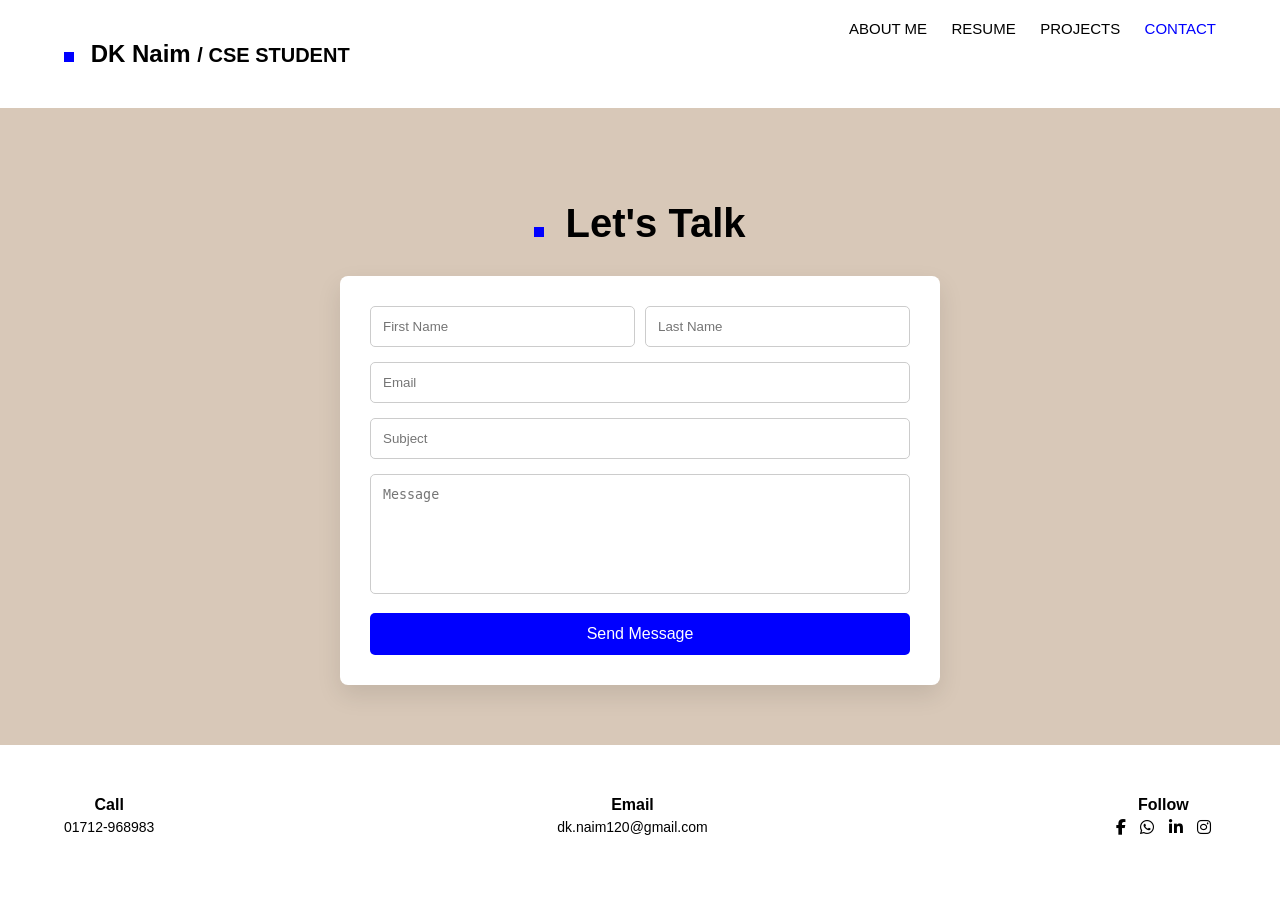
==== contact.html @ bbd06005 "file aded" ====
<!DOCTYPE html>
<html>
<head>
    <title>Contact</title>
    <link rel="stylesheet" href="style.css">

    <!-- Font Awesome (optional) -->
    <link rel="stylesheet" href="https://cdnjs.cloudflare.com/ajax/libs/font-awesome/6.5.0/css/all.min.css">
</head>

<body>

<header>
    <h2><span class="dot"></span> DK Naim <small>/ CSE STUDENT </small></h2>
    <nav>
        <a href="index.html">ABOUT ME</a>
        <a href="resume.html">RESUME</a>
        <a href="projects.html">PROJECTS</a>
        <a class="active" href="contact.html">CONTACT</a>
    </nav>
</header>

<section class="contact-container">

    <h1 class="contact-title"><span class="dot"></span> Let's Talk</h1>

    <div class="contact-box">

        <form action="https://formsubmit.co/dk.naim120@gmail.com" method="POST">
            
            <!-- FormSubmit Settings -->
            <input type="hidden" name="_captcha" value="false">

            <div class="row">
                <input type="text" name="first_name" placeholder="First Name" required>
                <input type="text" name="last_name" placeholder="Last Name" required>
            </div>

            <input type="email" name="email" placeholder="Email" required>
            <input type="text" name="subject" placeholder="Subject">
            <textarea name="message" placeholder="Message" required></textarea>

            <button type="submit">Send Message</button>
        </form>

    </div>

</section>

<footer>
    <div class="footer-box">
        <div>
            <h4>Call</h4>
            <p>01712-968983</p>
        </div>
        <div>
            <h4>Email</h4>
            <p>dk.naim120@gmail.com</p>
        </div>
        <div>
            <h4>Follow</h4>
            <div class="social">
                <a href="https://facebook.com/dk.naim.184536" target="_blank">
        <i class="fab fa-facebook-f"></i>
    </a>

    <a href="https://wa.me/8801712968983" target="_blank">
        <i class="fab fa-whatsapp"></i>
    </a>

    <a href="https://linkedin.com/in/" target="_blank">
        <i class="fab fa-linkedin-in"></i>
    </a>

    <a href="https://instagram.com/dk.naim_120" target="_blank">
        <i class="fab fa-instagram"></i>
    </a>
        </div>
    </div>
</footer>

<script src="script.js"></script>

</body>
</html>
---- style.css ----
* {
    box-sizing: border-box;
}

body {
    margin: 0;
    font-family: 'Segoe UI', sans-serif;
}

/* HEADER */
header {
    display: flex;
    justify-content: space-between;
    padding: 20px 5%;
    background: white;    
}

.dot {
    width: 10px;
    height: 10px;
    background: blue;
    display: inline-block;
    margin-right: 10px;    
}

nav a {
    margin-left: 20px;
    text-decoration: none;
    color: black;
    font-size: 15px;
}

.active {
    color: blue;
}

/* HERO */
.hero {
    display: flex;
    height: 90vh;
    position: relative;
}

/* LEFT */
.left {
    width: 50%;
    background: #d8c8b8;
}

/* CENTER CARD */
.card {
    position: absolute;
    left: 50%;
    top: 50%;
    transform: translate(-50%, -50%);
    width: 260px;
    border-radius: 10px;
    overflow: hidden;
    box-shadow: 0 15px 30px rgba(0,0,0,0.15);
    z-index: 10;
}

/* CARD TOP */
.card-top {
    background: #efe6dd;
    padding: 30px;
    text-align: center;
}

.card-top img {
    width: 120px;
    height: 120px;
    border-radius: 50%;
}

.line {
    width: 40px;
    height: 3px;
    background: blue;
    margin: 10px auto;
}

/* CARD BOTTOM */
.card-bottom {
    background: rgb(250, 250, 250);
    padding: 15px;
    text-align: center;
}

.card-bottom i {
    margin: 0 10px;
    color: black;
}

/* RIGHT CONTENT */
.right {
    position: absolute;
    top: 50%;
    left: 65%;
    transform: translateY(-50%);
    width: 28%;
}

.right h1 {
    font-size: 70px;
    margin: 0;
}

/* 🔥 BUTTON FIX (anchor + button both work করবে) */
.btns a,
.btns button {
    padding: 10px 20px;
    margin-right: 10px;
    border-radius: 20px;
    text-decoration: none;
    display: inline-block;
    border: none;
    cursor: pointer;
}

.blue {
    background: blue;
    color: white;
}

.outline {
    background: blue;
    color: white;
}

/* FOOTER */
footer {
    padding: 30px 5%;
    background: white;
}

/* ❌ আগে ভুল ছিল footer-box → এখন ঠিক করা হলো */
.footer-box {
    display: flex;
    justify-content: space-between;
}

/* CENTER ALIGN */
.footer-box div {
    text-align: center;
}

.footer-box h4 {
    margin-bottom: 5px;
}

.footer-box p {
    margin: 0;
    font-size: 14px;
    color: rgb(0, 0, 0);
}

.footer-box .social a {
    color: black;
    text-decoration: none;
    margin: 0 5px;
}

/* MOBILE */
@media (max-width: 768px) {
    .hero {
        flex-direction: column;
    }

    .left {
        width: 100%;
        height: 200px;
    }

    .card {
        position: static;
        transform: none;
        margin: 20px auto;
    }

    .right {
        position: static;
        transform: none;
        width: 100%;
        padding: 20px;
    }

    .footer-box {
        flex-direction: column;
        gap: 20px;
    }
}

/* RESUME PAGE */
.resume {
    background: #d8c8b8;
    padding: 30px 20%;
}

.title {
    text-align: center;
    margin-bottom: 40px;
}

.resume h2 {
    margin-top: 40px;
}

.box {
    background: white;
    display: flex;
    justify-content: space-between;
    padding: 30px;
    margin: 20px 0;
    border-radius: 5px;
}

.left-text {
    width: 40%;
}

.left-text h3 {
    color: blue;
}

.right-text {
    width: 55%;
}

/* SKILLS */
.skills {
    background: white;
    padding: 20px;
    margin: 20px 0;
}

.bar {
    background: #eee;
    height: 8px;
    margin-bottom: 15px;
}

.bar div {
    height: 100%;
    background: blue;
}



/* Projects Section */
.projects {
    text-align: center;
    padding: 80px 20px;
    background: #d4c6b6;
}

.projects h1 {
    margin-bottom: 10px;
}

.project-sub {
    margin-bottom: 40px;
    color: #333;
}

/* Card */
.project-card {
    display: flex;
    max-width: 950px;
    margin: 50px auto;
    background: #f5f5f5;
    border-radius: 8px;
    overflow: hidden;
}

/* Text */
.project-text {
    width: 50%;
    padding: 40px;
    text-align: left;
}

.project-text h3 {
    color: blue;
}

.project-text h5 {
    margin: 10px 0;
}

.project-text p {
    font-size: 14px;
    color: #444;
}

/* Image Side */
.project-img {
    width: 50%;
}

/* Grid (Daraz style) */
.img-grid {
    display: grid;
    grid-template-columns: 2fr 1fr;
    grid-template-rows: repeat(3, 100px);
    gap: 5px;
    height: 100%;
    padding: 5px;
}

/* Big image */
.img-grid .big {
    grid-row: span 3;
    width: 100%;
    height: 100%;
    object-fit: contain;
    background: #fff;
}

/* Small images */
.img-grid img {
    width: 100%;
    height: 100%;
    object-fit: contain;
    background: #fff;
    cursor: pointer;
}

/* Lightbox */
#lightbox {
    position: fixed;
    top: 0;
    left: 0;
    width: 100%;
    height: 100%;
    background: rgba(0,0,0,0.85);
    display: none;
    justify-content: center;
    align-items: center;
}

#lightbox img {
    max-width: 90%;
    max-height: 90%;
}

#lightbox span {
    position: absolute;
    top: 20px;
    right: 30px;
    color: white;
    font-size: 40px;
    cursor: pointer;
}

/* Mobile */
@media(max-width: 768px) {
    .project-card {
        flex-direction: column;
    }

    .project-text,
    .project-img {
        width: 100%;
    }
}



/* CONTACT PAGE */
.contact-container {
    background: #d8c8b8;
    padding: 60px 5%;
    display: flex;
    flex-direction: column;
    align-items: center;
}

.contact-title {
    font-size: 40px;
    margin-bottom: 30px;
}

/* BOX */
.contact-box {
    background: white;
    padding: 30px;
    width: 100%;
    max-width: 600px;
    border-radius: 8px;
    box-shadow: 0 10px 25px rgba(0,0,0,0.1);
}

/* INPUT */
.contact-box input,
.contact-box textarea {
    width: 100%;
    padding: 12px;
    margin-bottom: 15px;
    border: 1px solid #ccc;
    border-radius: 5px;
    outline: none;
}

/* ROW */
.row {
    display: flex;
    gap: 10px;
}

.row input {
    width: 50%;
}

/* TEXTAREA */
.contact-box textarea {
    height: 120px;
    resize: none;
}

/* BUTTON */
.contact-box button {
    width: 100%;
    padding: 12px;
    border: none;
    background: blue;
    color: white;
    font-size: 16px;
    border-radius: 5px;
    cursor: pointer;
}

.contact-box button:hover {
    background: darkblue;
}




/* ========================= */
/* 🔥 MOBILE PERFECT DESIGN */
/* ========================= */

@media (max-width: 768px) {

    /* HEADER */
    header {
        flex-direction: column;
        align-items: center;
        text-align: center;
    }

    nav {
        margin-top: 10px;
    }

    nav a {
        margin: 0 10px;
        font-size: 14px;
    }

    /* HERO SECTION */
    .hero {
        display: flex;
        flex-direction: column;
        height: auto;
    }

    /* LEFT BACKGROUND */
    .left {
        width: 100%;
        height: 150px;
    }

    /* CARD CENTER */
    .card {
        position: relative;
        top: -60px;
        left: auto;
        transform: none;
        margin: 0 auto;
        width: 90%;
    }

    /* RIGHT CONTENT */
    .right {
        position: static;
        width: 100%;
        padding: 20px;
        text-align: center;
    }

    .right h1 {
        font-size: 40px;
    }

    .btns {
        display: flex;
        justify-content: center;
        gap: 10px;
        flex-wrap: wrap;
    }

    /* FOOTER */
    .footer-box {
        flex-direction: column;
        gap: 20px;
    }
}






@media (max-width: 768px) {
    .resume {
        padding: 30px 10%; /* PC তে 20%-30% padding, mobile e কমিয়ে 10% */
    }

    .resume h2 {
        font-size: 28px; /* মোবাইলে বড় করে দেখাবে */
    }

    .box {
        flex-direction: column; /* PC row, mobile column */
        padding: 20px; /* কম padding mobile জন্য */
    }

    .left-text,
    .right-text {
        width: 100%; /* মোবাইলে পুরো width নেবে */
    }
}
@media (max-width: 768px) {
    .contact-container {
        padding: 60px 10%; /* PC তে 5% padding, mobile e 10% */
    }

    .contact-title {
        font-size: 36px; /* মোবাইলে বড় */
        text-align: center;
    }

    .contact-box {
        max-width: 100%; /* Mobile এ পুরো screen নেবে */
        padding: 25px; /* একটু বড় box */
    }

    .contact-box input,
    .contact-box textarea,
    .contact-box button {
        font-size: 16px; /* Mobile friendly */
    }
}
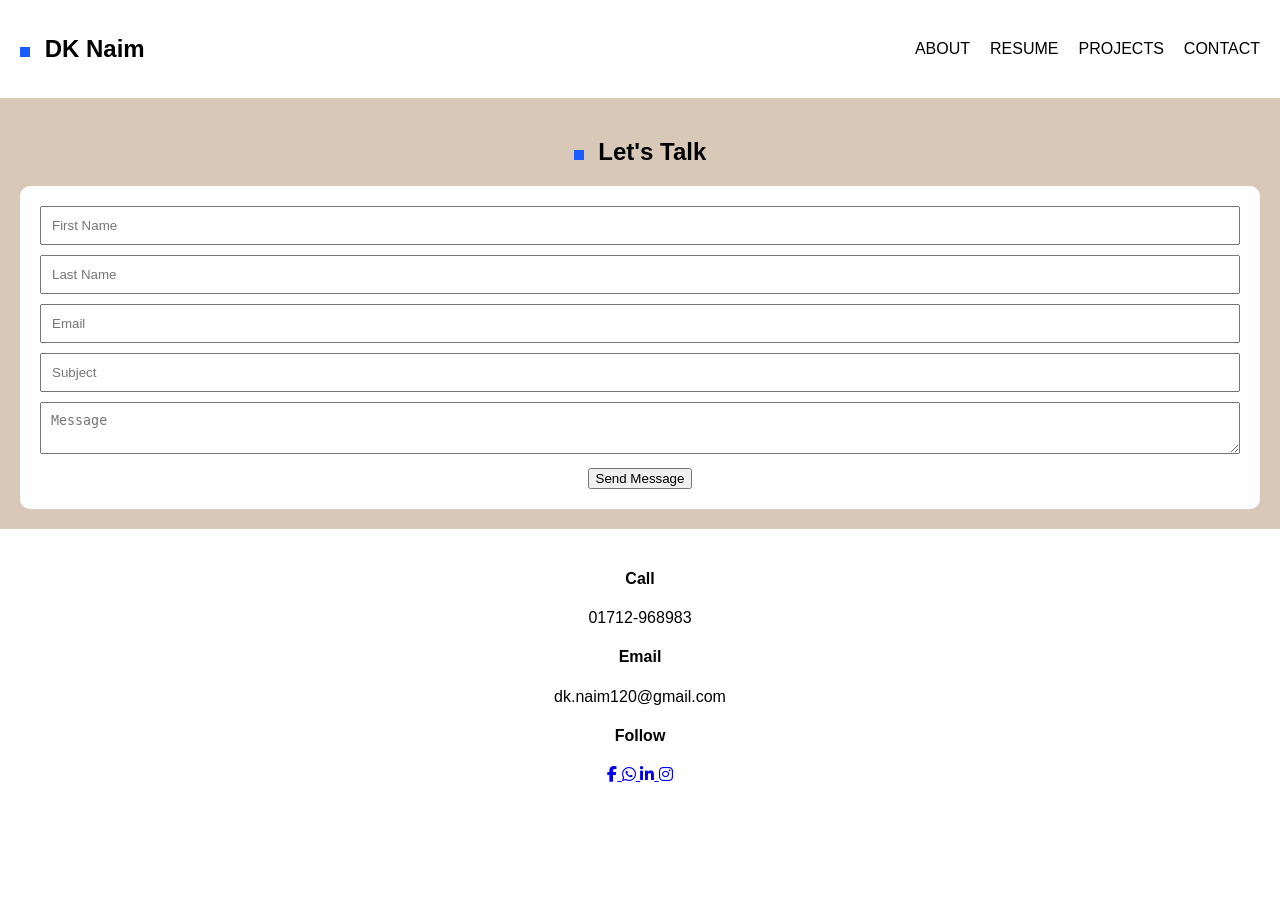
==== commit e07b9d08: "Update contact.html" ====
--- a/contact.html
+++ b/contact.html
@@ -11,14 +11,26 @@
 <body>
 
 <header>
-    <h2><span class="dot"></span> DK Naim <small>/ CSE STUDENT </small></h2>
+    <h2><span class="dot"></span> DK Naim</h2>
+
+    <div class="menu-icon" onclick="openMenu()">☰</div>
+
     <nav>
-        <a href="index.html">ABOUT ME</a>
+        <a class="active" href="index.html">ABOUT</a>
         <a href="resume.html">RESUME</a>
         <a href="projects.html">PROJECTS</a>
-        <a class="active" href="contact.html">CONTACT</a>
+        <a href="contact.html">CONTACT</a>
     </nav>
 </header>
+
+<!-- SIDEBAR -->
+<div class="sidebar">
+    <div class="close-btn" onclick="closeMenu()">✕</div>
+    <a href="index.html">ABOUT</a>
+    <a href="resume.html">RESUME</a>
+    <a href="projects.html">PROJECTS</a>
+    <a href="contact.html">CONTACT</a>
+</div>
 
 <section class="contact-container">
 
@@ -82,4 +94,4 @@
 <script src="script.js"></script>
 
 </body>
-</html>+</html>
--- a/style.css
+++ b/style.css
@@ -11,56 +11,80 @@
 header {
     display: flex;
     justify-content: space-between;
-    padding: 20px 5%;
-    background: white;    
+    padding: 15px 20px;
+    background: white;
+    align-items: center;
 }
 
 .dot {
     width: 10px;
     height: 10px;
-    background: blue;
+    background: #1a5cff;
     display: inline-block;
-    margin-right: 10px;    
-}
-
-nav a {
-    margin-left: 20px;
+    margin-right: 8px;
+}
+
+/* MENU ICON */
+.menu-icon {
+    font-size: 22px;
+    cursor: pointer;
+    display: block;
+}
+
+/* SIDEBAR */
+.sidebar {
+    position: fixed;
+    top: 0;
+    right: -100%;
+    width: 70%;
+    height: 100%;
+    background: #e6d8c9;
+    padding: 30px;
+    transition: 0.3s;
+    z-index: 999;
+}
+
+.sidebar.active {
+    right: 0;
+}
+
+.sidebar a {
+    display: block;
+    margin: 20px 0;
     text-decoration: none;
     color: black;
-    font-size: 15px;
-}
-
-.active {
-    color: blue;
+    font-weight: bold;
+}
+
+.close-btn {
+    text-align: right;
+    font-size: 22px;
+    cursor: pointer;
 }
 
 /* HERO */
 .hero {
     display: flex;
-    height: 90vh;
+    flex-direction: column;
+    align-items: center;
+}
+
+.left {
+    width: 100%;
+    height: 180px;
+    background: #d8c8b8;
+}
+
+.card {
     position: relative;
-}
-
-/* LEFT */
-.left {
-    width: 50%;
-    background: #d8c8b8;
-}
-
-/* CENTER CARD */
-.card {
-    position: absolute;
-    left: 50%;
-    top: 50%;
-    transform: translate(-50%, -50%);
-    width: 260px;
+    top: -60px;
+    width: 90%;
+    margin: auto;
     border-radius: 10px;
     overflow: hidden;
-    box-shadow: 0 15px 30px rgba(0,0,0,0.15);
-    z-index: 10;
-}
-
-/* CARD TOP */
+    box-shadow: 0 10px 25px rgba(0,0,0,0.2);
+}
+
 .card-top {
     background: #efe6dd;
     padding: 30px;
@@ -68,488 +92,165 @@
 }
 
 .card-top img {
-    width: 120px;
-    height: 120px;
+    width: 110px;
+    height: 110px;
     border-radius: 50%;
 }
 
 .line {
     width: 40px;
     height: 3px;
-    background: blue;
+    background: #1a5cff;
     margin: 10px auto;
 }
 
-/* CARD BOTTOM */
 .card-bottom {
-    background: rgb(250, 250, 250);
+    background: white;
     padding: 15px;
     text-align: center;
 }
 
 .card-bottom i {
     margin: 0 10px;
-    color: black;
-}
-
-/* RIGHT CONTENT */
+}
+
+/* RIGHT */
 .right {
-    position: absolute;
-    top: 50%;
-    left: 65%;
-    transform: translateY(-50%);
-    width: 28%;
+    width: 90%;
+    margin: auto;
+    text-align: center;
 }
 
 .right h1 {
-    font-size: 70px;
-    margin: 0;
-}
-
-/* 🔥 BUTTON FIX (anchor + button both work করবে) */
-.btns a,
-.btns button {
+    font-size: 40px;
+}
+
+/* BUTTON */
+.btns {
+    margin: 15px 0;
+}
+
+.btns a {
     padding: 10px 20px;
-    margin-right: 10px;
     border-radius: 20px;
     text-decoration: none;
-    display: inline-block;
-    border: none;
-    cursor: pointer;
 }
 
 .blue {
-    background: blue;
+    background: #1a5cff;
     color: white;
 }
 
 .outline {
-    background: blue;
-    color: white;
-}
-
-/* FOOTER */
-footer {
-    padding: 30px 5%;
-    background: white;
-}
-
-/* ❌ আগে ভুল ছিল footer-box → এখন ঠিক করা হলো */
-.footer-box {
-    display: flex;
-    justify-content: space-between;
-}
-
-/* CENTER ALIGN */
-.footer-box div {
-    text-align: center;
-}
-
-.footer-box h4 {
-    margin-bottom: 5px;
-}
-
-.footer-box p {
-    margin: 0;
-    font-size: 14px;
-    color: rgb(0, 0, 0);
-}
-
-.footer-box .social a {
+    border: 1px solid black;
     color: black;
-    text-decoration: none;
-    margin: 0 5px;
-}
-
-/* MOBILE */
-@media (max-width: 768px) {
-    .hero {
-        flex-direction: column;
-    }
-
-    .left {
-        width: 100%;
-        height: 200px;
-    }
-
-    .card {
-        position: static;
-        transform: none;
-        margin: 20px auto;
-    }
-
-    .right {
-        position: static;
-        transform: none;
-        width: 100%;
-        padding: 20px;
-    }
-
-    .footer-box {
-        flex-direction: column;
-        gap: 20px;
-    }
-}
-
-/* RESUME PAGE */
+}
+
+/* RESUME */
 .resume {
     background: #d8c8b8;
-    padding: 30px 20%;
-}
-
-.title {
-    text-align: center;
-    margin-bottom: 40px;
-}
-
-.resume h2 {
-    margin-top: 40px;
+    padding: 20px;
 }
 
 .box {
     background: white;
-    display: flex;
-    justify-content: space-between;
-    padding: 30px;
+    padding: 15px;
+    margin: 15px 0;
+    border-radius: 8px;
+}
+
+/* PROJECT */
+.projects {
+    background: #d8c8b8;
+    padding: 20px;
+}
+
+.project-card {
+    background: white;
     margin: 20px 0;
-    border-radius: 5px;
-}
-
-.left-text {
-    width: 40%;
-}
-
-.left-text h3 {
-    color: blue;
-}
-
-.right-text {
-    width: 55%;
-}
-
-/* SKILLS */
-.skills {
-    background: white;
-    padding: 20px;
-    margin: 20px 0;
-}
-
-.bar {
-    background: #eee;
-    height: 8px;
-    margin-bottom: 15px;
-}
-
-.bar div {
-    height: 100%;
-    background: blue;
-}
-
-
-
-/* Projects Section */
-.projects {
-    text-align: center;
-    padding: 80px 20px;
-    background: #d4c6b6;
-}
-
-.projects h1 {
-    margin-bottom: 10px;
-}
-
-.project-sub {
-    margin-bottom: 40px;
-    color: #333;
-}
-
-/* Card */
-.project-card {
-    display: flex;
-    max-width: 950px;
-    margin: 50px auto;
-    background: #f5f5f5;
-    border-radius: 8px;
+    border-radius: 10px;
     overflow: hidden;
 }
 
-/* Text */
-.project-text {
-    width: 50%;
-    padding: 40px;
-    text-align: left;
-}
-
-.project-text h3 {
-    color: blue;
-}
-
-.project-text h5 {
-    margin: 10px 0;
-}
-
-.project-text p {
-    font-size: 14px;
-    color: #444;
-}
-
-/* Image Side */
-.project-img {
-    width: 50%;
-}
-
-/* Grid (Daraz style) */
-.img-grid {
-    display: grid;
-    grid-template-columns: 2fr 1fr;
-    grid-template-rows: repeat(3, 100px);
-    gap: 5px;
-    height: 100%;
-    padding: 5px;
-}
-
-/* Big image */
-.img-grid .big {
-    grid-row: span 3;
+.project-img img {
     width: 100%;
-    height: 100%;
-    object-fit: contain;
-    background: #fff;
-}
-
-/* Small images */
-.img-grid img {
-    width: 100%;
-    height: 100%;
-    object-fit: contain;
-    background: #fff;
-    cursor: pointer;
-}
-
-/* Lightbox */
-#lightbox {
-    position: fixed;
-    top: 0;
-    left: 0;
-    width: 100%;
-    height: 100%;
-    background: rgba(0,0,0,0.85);
-    display: none;
-    justify-content: center;
-    align-items: center;
-}
-
-#lightbox img {
-    max-width: 90%;
-    max-height: 90%;
-}
-
-#lightbox span {
-    position: absolute;
-    top: 20px;
-    right: 30px;
-    color: white;
-    font-size: 40px;
-    cursor: pointer;
-}
-
-/* Mobile */
-@media(max-width: 768px) {
-    .project-card {
-        flex-direction: column;
-    }
-
-    .project-text,
-    .project-img {
-        width: 100%;
-    }
-}
-
-
-
-/* CONTACT PAGE */
+}
+
+/* CONTACT */
 .contact-container {
     background: #d8c8b8;
-    padding: 60px 5%;
-    display: flex;
-    flex-direction: column;
-    align-items: center;
-}
-
-.contact-title {
-    font-size: 40px;
-    margin-bottom: 30px;
-}
-
-/* BOX */
+    padding: 20px;
+    text-align: center;
+}
+
 .contact-box {
     background: white;
-    padding: 30px;
-    width: 100%;
-    max-width: 600px;
-    border-radius: 8px;
-    box-shadow: 0 10px 25px rgba(0,0,0,0.1);
-}
-
-/* INPUT */
+    padding: 20px;
+    border-radius: 10px;
+}
+
 .contact-box input,
 .contact-box textarea {
     width: 100%;
-    padding: 12px;
-    margin-bottom: 15px;
-    border: 1px solid #ccc;
-    border-radius: 5px;
-    outline: none;
-}
-
-/* ROW */
-.row {
-    display: flex;
-    gap: 10px;
-}
-
-.row input {
-    width: 50%;
-}
-
-/* TEXTAREA */
-.contact-box textarea {
-    height: 120px;
-    resize: none;
-}
-
-/* BUTTON */
-.contact-box button {
-    width: 100%;
-    padding: 12px;
-    border: none;
-    background: blue;
-    color: white;
-    font-size: 16px;
-    border-radius: 5px;
-    cursor: pointer;
-}
-
-.contact-box button:hover {
-    background: darkblue;
-}
-
-
-
-
-/* ========================= */
-/* 🔥 MOBILE PERFECT DESIGN */
-/* ========================= */
-
-@media (max-width: 768px) {
-
-    /* HEADER */
-    header {
-        flex-direction: column;
-        align-items: center;
-        text-align: center;
+    margin-bottom: 10px;
+    padding: 10px;
+}
+
+/* FOOTER */
+footer {
+    background: white;
+    padding: 20px;
+}
+
+.footer-box {
+    text-align: center;
+}
+
+/* PC VERSION */
+@media(min-width:768px){
+
+    .menu-icon {
+        display: none;
     }
 
     nav {
-        margin-top: 10px;
+        display: flex;
     }
 
     nav a {
-        margin: 0 10px;
-        font-size: 14px;
-    }
-
-    /* HERO SECTION */
+        margin-left: 20px;
+        text-decoration: none;
+        color: black;
+    }
+
+    .sidebar {
+        display: none;
+    }
+
     .hero {
-        display: flex;
-        flex-direction: column;
-        height: auto;
-    }
-
-    /* LEFT BACKGROUND */
+        flex-direction: row;
+        height: 100vh;
+    }
+
     .left {
-        width: 100%;
-        height: 150px;
-    }
-
-    /* CARD CENTER */
+        width: 40%;
+        height: 100%;
+    }
+
     .card {
-        position: relative;
-        top: -60px;
-        left: auto;
-        transform: none;
-        margin: 0 auto;
-        width: 90%;
-    }
-
-    /* RIGHT CONTENT */
+        position: absolute;
+        left: 40%;
+        top: 50%;
+        transform: translate(-50%, -50%);
+        width: 260px;
+    }
+
     .right {
-        position: static;
-        width: 100%;
-        padding: 20px;
-        text-align: center;
-    }
-
-    .right h1 {
-        font-size: 40px;
-    }
-
-    .btns {
-        display: flex;
-        justify-content: center;
-        gap: 10px;
-        flex-wrap: wrap;
-    }
-
-    /* FOOTER */
-    .footer-box {
-        flex-direction: column;
-        gap: 20px;
-    }
-}
-
-
-
-
-
-
-@media (max-width: 768px) {
-    .resume {
-        padding: 30px 10%; /* PC তে 20%-30% padding, mobile e কমিয়ে 10% */
-    }
-
-    .resume h2 {
-        font-size: 28px; /* মোবাইলে বড় করে দেখাবে */
-    }
-
-    .box {
-        flex-direction: column; /* PC row, mobile column */
-        padding: 20px; /* কম padding mobile জন্য */
-    }
-
-    .left-text,
-    .right-text {
-        width: 100%; /* মোবাইলে পুরো width নেবে */
-    }
-}
-@media (max-width: 768px) {
-    .contact-container {
-        padding: 60px 10%; /* PC তে 5% padding, mobile e 10% */
-    }
-
-    .contact-title {
-        font-size: 36px; /* মোবাইলে বড় */
-        text-align: center;
-    }
-
-    .contact-box {
-        max-width: 100%; /* Mobile এ পুরো screen নেবে */
-        padding: 25px; /* একটু বড় box */
-    }
-
-    .contact-box input,
-    .contact-box textarea,
-    .contact-box button {
-        font-size: 16px; /* Mobile friendly */
-    }
-}+        position: absolute;
+        left: 55%;
+        top: 50%;
+        transform: translateY(-50%);
+        width: 30%;
+        text-align: left;
+    }
+}
